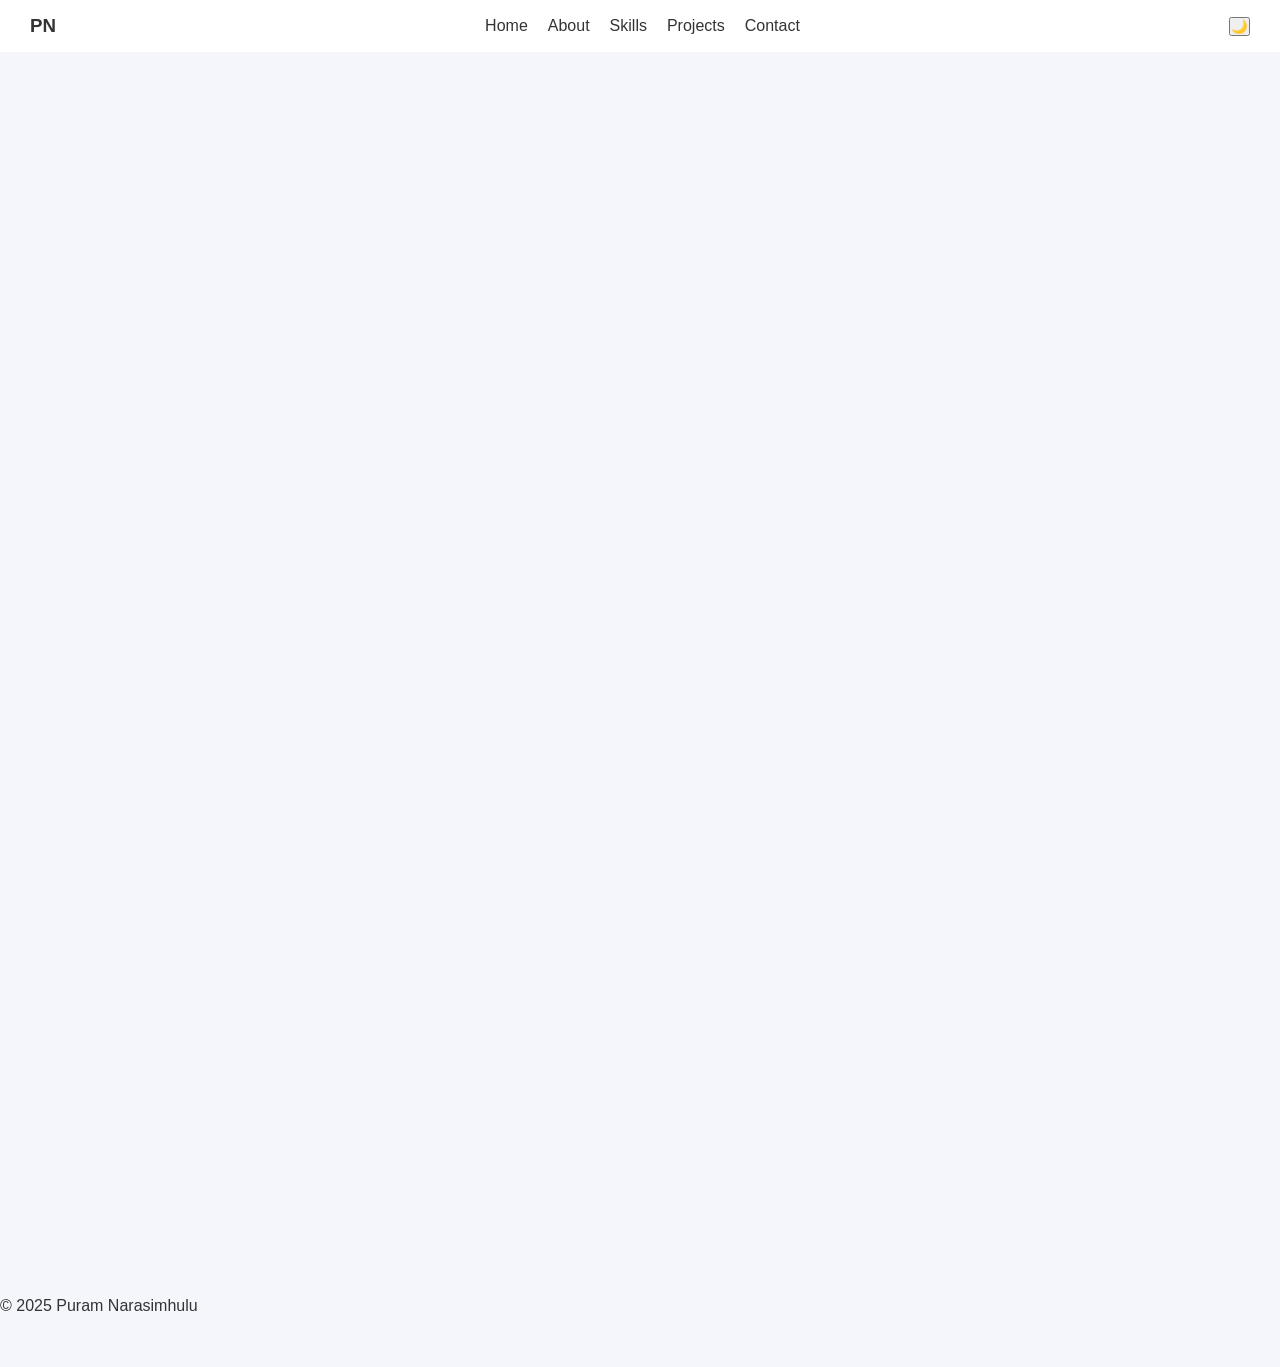
==== Index.html @ ace70fdc "Rename html.css to Index.html" ====
<!DOCTYPE html>
<html lang="en">
<head>
  <meta charset="UTF-8" />
  <title>Puram Narasimhulu | Full Stack Developer</title>
  <meta name="viewport" content="width=device-width, initial-scale=1.0"/>

  <!-- SEO -->
  <meta name="description" content="Portfolio of Puram Narasimhulu, Python Full Stack Developer. Projects, skills, and contact." />
  <meta name="keywords" content="Python, Full Stack Developer, Django, Flask, Portfolio" />
  <meta name="author" content="Puram Narasimhulu" />

  <link rel="stylesheet" href="style.css" />
  <!-- AOS Animations -->
  <link href="https://unpkg.com/aos@2.3.4/dist/aos.css" rel="stylesheet">
</head>
<body>

<!-- NAVBAR -->
<nav>
  <h3>PN</h3>
  <ul>
    <li><a href="#home">Home</a></li>
    <li><a href="#about">About</a></li>
    <li><a href="#skills">Skills</a></li>
    <li><a href="#projects">Projects</a></li>
    <li><a href="#contact">Contact</a></li>
  </ul>
  <button id="darkToggle">🌙</button>
</nav>

<!-- HERO -->
<section id="Home" class="hero" data-aos="fade-up">
  <img src="nani 5.jpg" alt="Puram ">
  <h1>Puram Narasimhulu</h1>
  <p>Python Full Stack Developer</p>

  <a class="btn"href="ATS_Resume_GOD4.pdf" download>Download Resume</a>
</section>

<!-- ABOUT -->
<section id="About" data-aos="fade-right">
  <h2>About Me</h2>
  <p>
    Computer Science Engineering graduate with strong experience in Python,
    Web Development, Databases, and Data Analysis. Passionate about building
    real-world applications.
  </p>
</section>

<!-- SKILLS -->
<section id="Skills" data-aos="fade-left">
  <h2>Skills</h2>
  <div class="grid">
    <div><h4>Languages</h4><p>Python, JavaScript, Java</p></div>
    <div><h4>Web</h4><p>HTML, CSS, JavaScript</p></div>
    <div><h4>Frameworks</h4><p>Django, Flask</p></div>
    <div><h4>Databases</h4><p>MySQL</p></div>
  </div>
</section>

<!-- PROJECTS -->
<section id="Projects" data-aos="zoom-in">
  <h2>Projects</h2>

  <div class="Project-card">
    <h3>T20 Cricket Data Analysis</h3>
    <p>Python-based analysis of historical T20 cricket data.</p>
    <span>Tech: Python, Pandas</span><br>
    <a href="#" target="_blank">GitHub</a> |
    <a href="#" target="_blank">Live Demo</a>
  </div>

  <div class="project-card">
    <h3>Network Security Framework</h3>
    <p>Dual-layer hybrid security model with ML integration.</p>
    <span>Tech: Python, ML</span><br>
    <a href="#" target="_blank">GitHub</a>
  </div>
</section>

<!-- CONTACT FORM -->
<section id="contact" data-aos="fade-up">
  <h2>Contact Me</h2>
  <form id="contact-form">
    <input type="text" name="name" placeholder="Your Name" required>
    <input type="email" name="email" placeholder="Your Email" required>
    <textarea name="message" placeholder="Your Message" required></textarea>
    <button type="submit" class="btn">Send Message</button>
  </form>
</section>

<footer>
  <p>© 2025 Puram Narasimhulu</p>
</footer>

<!-- SCRIPTS -->
<script src="https://cdn.jsdelivr.net/npm/emailjs-com@3/dist/email.min.js"></script>
<script src="https://unpkg.com/aos@2.3.4/dist/aos.js"></script>
<script src="script.js"></script>
</body>
</html>
---- style.css ----
:root {
  --bg: #f4f6fb;
  --text: #333;
  --card: #fff;
  --primary: #2563eb;
}

.dark {
  --bg: #0f172a;
  --text: #e5e7eb;
  --card: #1e293b;
}

* {
  margin: 0; padding: 0; box-sizing: border-box;
  font-family: Arial, sans-serif;
  scroll-behavior: smooth;
}

body {
  background: var(--bg);
  color: var(--text);
}

nav {
  display: flex;
  justify-content: space-between;
  align-items: center;
  background: var(--card);
  padding: 15px 30px;
  position: sticky;
  top: 0;
}

nav ul { list-style: none; display: flex; gap: 20px; }
nav a { text-decoration: none; color: var(--text); }

.hero {
  text-align: center;
  padding: 60px 20px;
}
.hero img {
  width: 140px; height: 140px;
  border-radius: 50%;
}

section {
  max-width: 900px;
  margin: 30px auto;
  background: var(--card);
  padding: 30px;
  border-radius: 10px;
}

.grid {
  display: grid;
  grid-template-columns: repeat(auto-fit,minmax(200px,1fr));
  gap: 15px;
}

.project-card {
  border: 1px solid #ccc;
  padding: 15px;
  margin-top: 15px;
  border-radius: 8px;
  transition: transform 0.3s;
}
.project-card:hover { transform: translateY(-5px); }

.btn {
  color: blue;
  padding: 5px 5px;
  border-radius: 5px;
  text-decoration: none;
  border: none;
  cursor: pointer;
}

input, textarea {
  width: 100%;
  margin-bottom: 10px;
  padding: 10px;
}
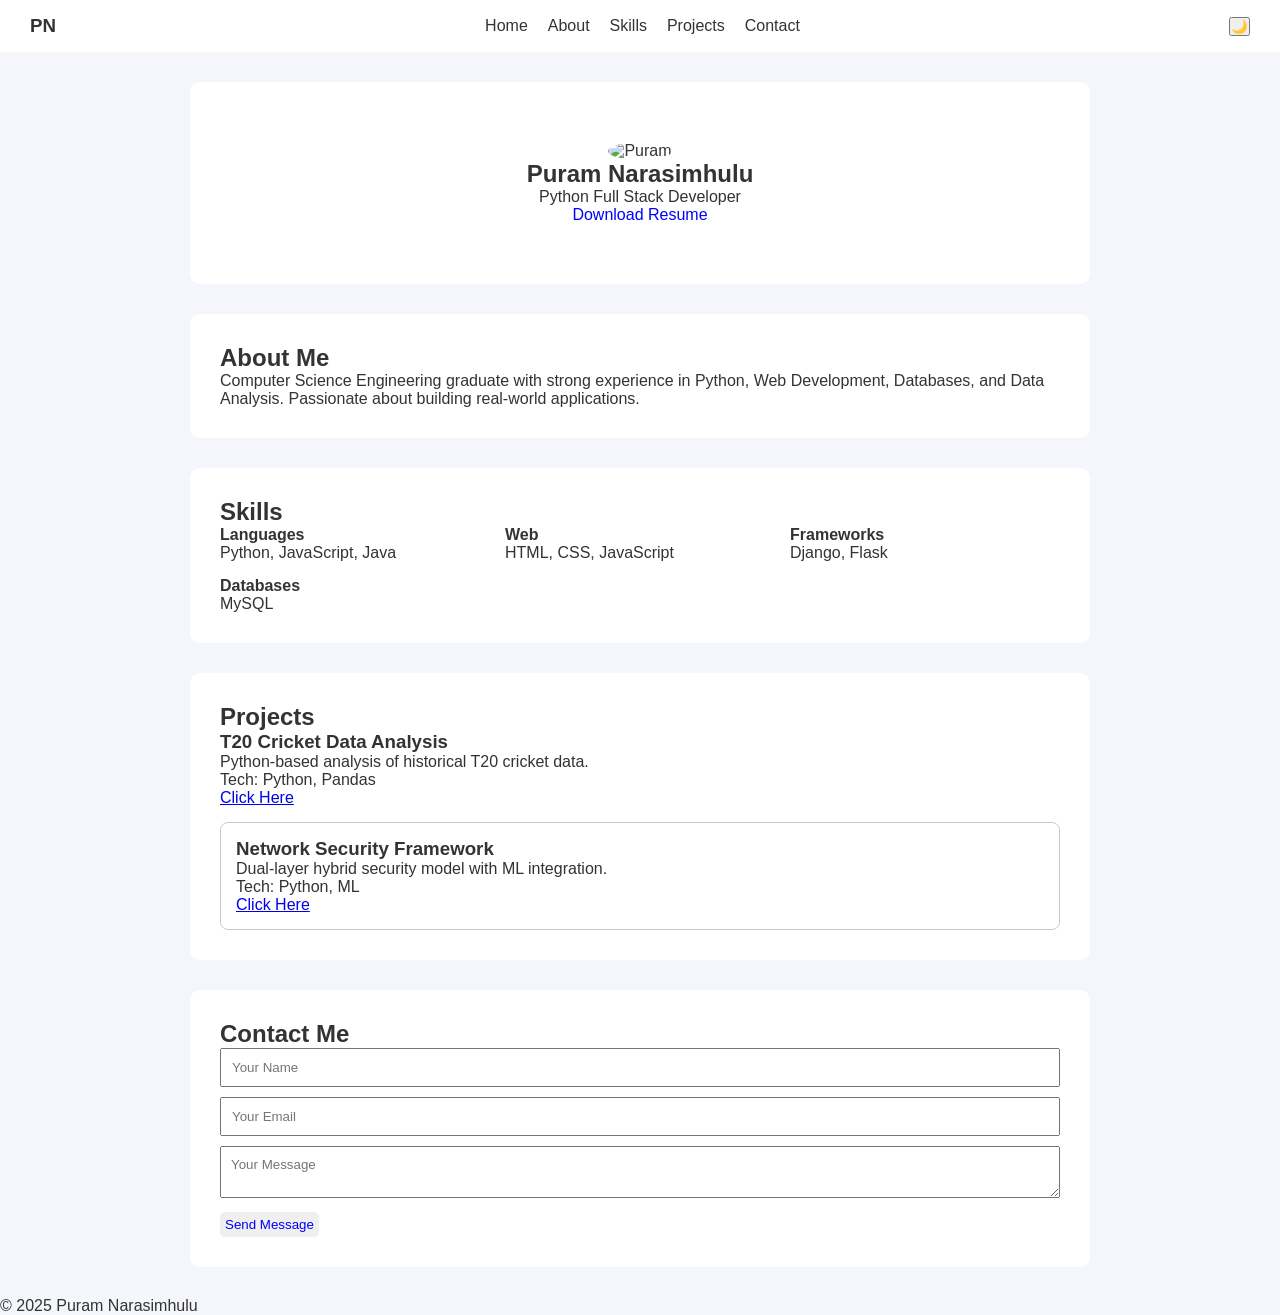
==== commit 7d598000: "Index.html" ====
--- a/Index.html
+++ b/Index.html
@@ -67,15 +67,14 @@
     <h3>T20 Cricket Data Analysis</h3>
     <p>Python-based analysis of historical T20 cricket data.</p>
     <span>Tech: Python, Pandas</span><br>
-    <a href="#" target="_blank">GitHub</a> |
-    <a href="#" target="_blank">Live Demo</a>
+    <a href="https://docs.google.com/document/d/1BsQ55nNe-EIc7Hq-M_wyJNdFJC9XqoKU/edit?usp=drivesdk&ouid=101716524722085110141&rtpof=true&sd=true">Click Here</a>
   </div>
 
   <div class="project-card">
     <h3>Network Security Framework</h3>
     <p>Dual-layer hybrid security model with ML integration.</p>
     <span>Tech: Python, ML</span><br>
-    <a href="#" target="_blank">GitHub</a>
+    <a href="https://drive.google.com/drive/folders/1_HMpk2Z61KqYcuWv3Y4ajEkNiKziMJkk">Click Here</a>
   </div>
 </section>
 
